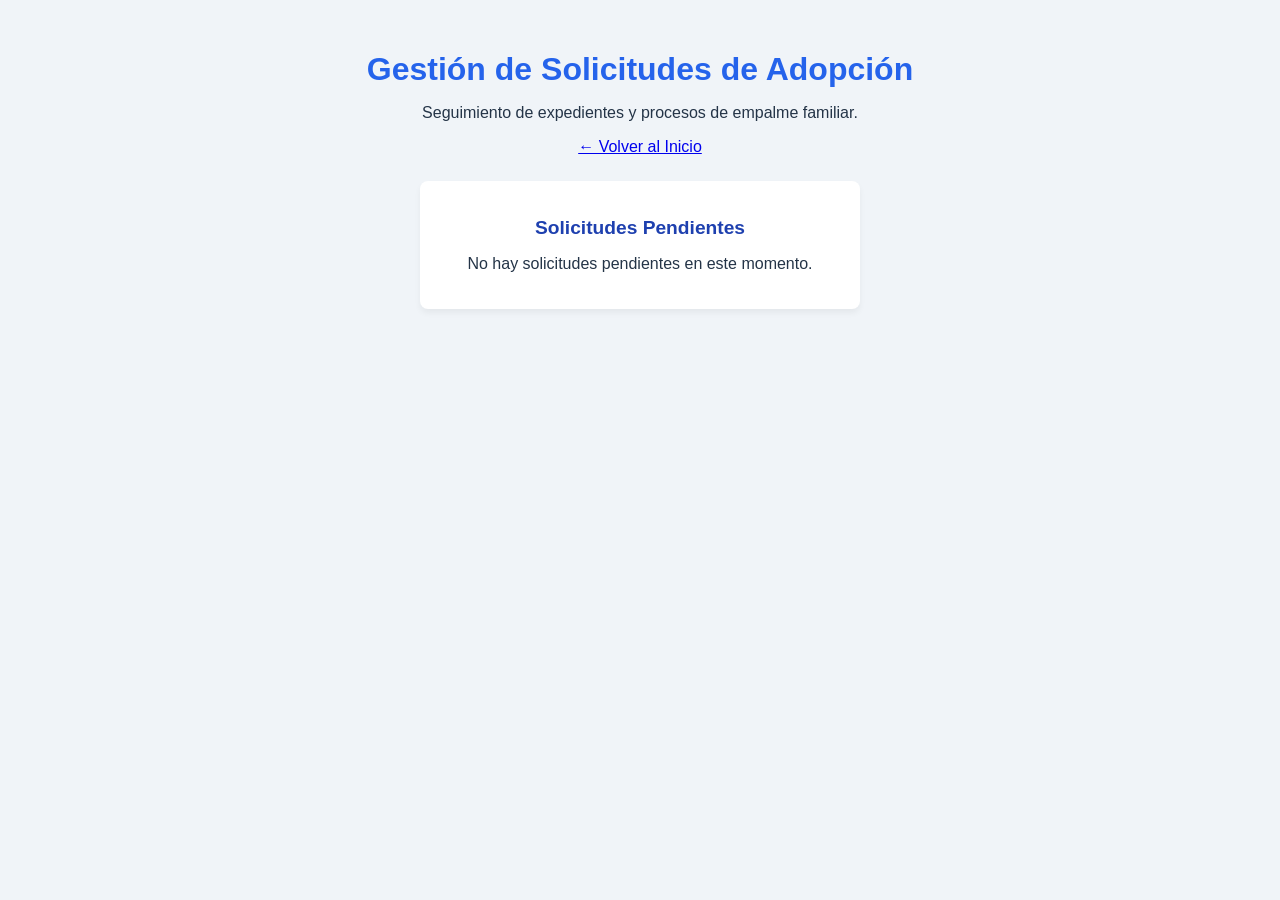
==== adopciones/index.html @ 00e60d77 "Add initial HTML structure for adoption requests page" ====
<!DOCTYPE html>
<html lang="es">
<head>
    <meta charset="UTF-8">
    <meta name="viewport" content="width=device-width, initial-scale=1.0">
    <title>Adopciones - ADOPCION-PERROS</title>
    <link rel="stylesheet" href="../estyle.css">
</head>
<body>
    <header>
        <h1>Gestión de Solicitudes de Adopción</h1>
        <p>Seguimiento de expedientes y procesos de empalme familiar.</p>
        <p><a href="../index.html">← Volver al Inicio</a></p>
    </header>
    <main>
        <section class="form-container">
            <h2>Solicitudes Pendientes</h2>
            <p>No hay solicitudes pendientes en este momento.</p>
        </section>
    </main>
</body>
</html>
---- estyle.css ----
body {
    font-family: 'Segoe UI', Tahoma, Geneva, Verdana, sans-serif;
    background-color: #f0f4f8;
    color: #243447;
    text-align: center;
    padding: 30px;
    margin: 0;
}

header {
    margin-bottom: 25px;
}

h1 {
    color: #2563eb;
    margin-bottom: 5px;
}

h2 {
    color: #1e40af;
    font-size: 1.2rem;
}

.form-container {
    background: white;
    max-width: 400px;
    margin: 0 auto;
    padding: 20px;
    border-radius: 8px;
    box-shadow: 0 4px 6px rgba(0, 0, 0, 0.05);
}

form {
    display: flex;
    flex-direction: column;
    gap: 12px;
}

input {
    padding: 10px;
    border: 1px solid #cbd5e1;
    border-radius: 6px;
    font-size: 0.95rem;
}

button {
    background-color: #2563eb;
    color: white;
    border: none;
    padding: 12px 20px;
    border-radius: 6px;
    cursor: pointer;
    font-weight: 600;
    transition: background-color 0.2s;
}

button:hover {
    background-color: #1d4ed8;
}
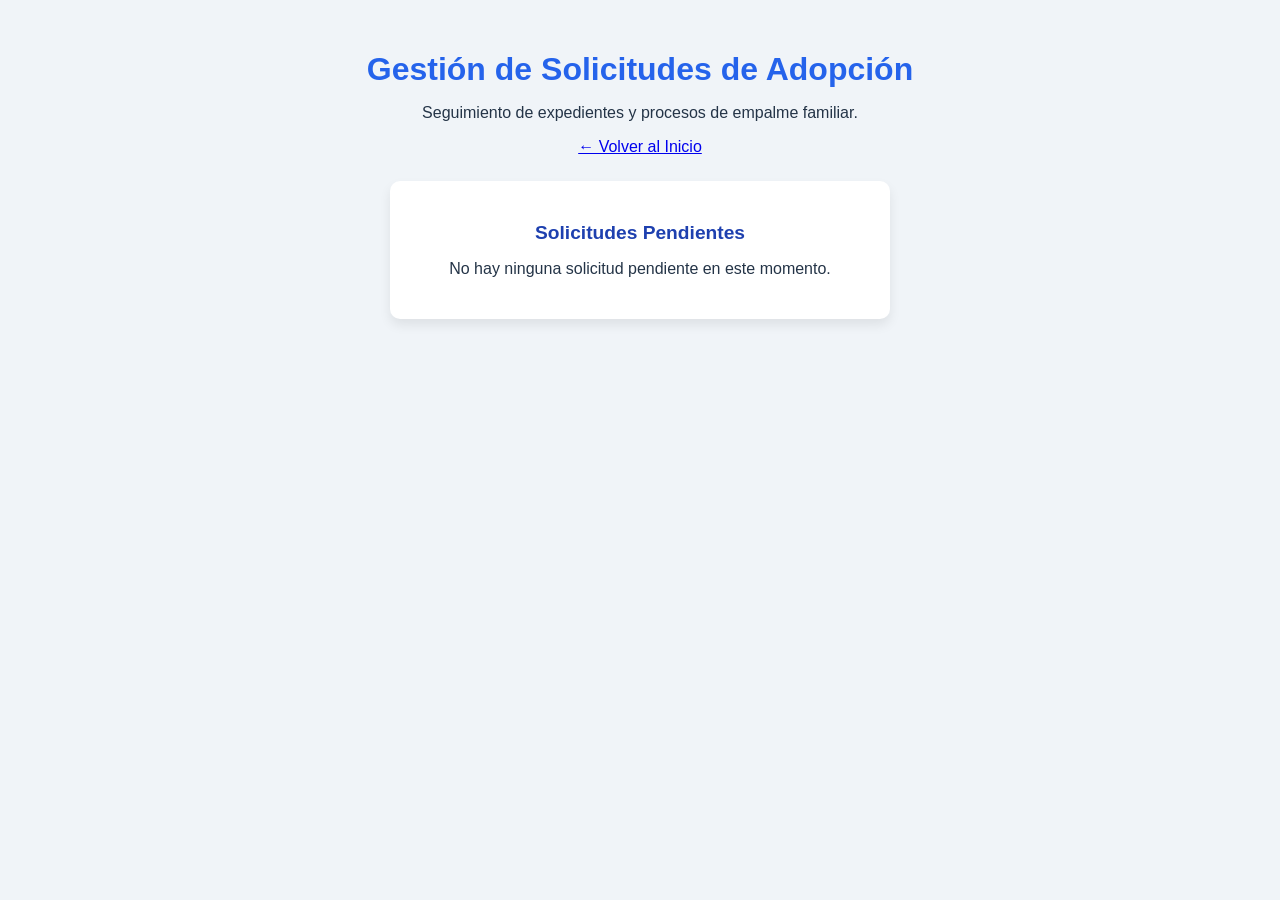
==== commit bd099eae: "Actualiza estructura y diseño HTML del modulo de adopciones" ====
--- a/adopciones/index.html
+++ b/adopciones/index.html
@@ -15,7 +15,7 @@
     <main>
         <section class="form-container">
             <h2>Solicitudes Pendientes</h2>
-            <p>No hay solicitudes pendientes en este momento.</p>
+            <p>No hay ninguna solicitud pendiente en este momento.</p>
         </section>
     </main>
 </body>
--- a/estyle.css
+++ b/estyle.css
@@ -1,10 +1,43 @@
+/* ==========================================================================
+   ESTILOS GLOBALES - ADOPCION-PERROS (Arquitectura Modular ISO 25010)
+   ========================================================================== */
+
+:root {
+    --primary-color: #2563eb;
+    --primary-hover: #1d4ed8;
+    --bg-color: #f0f4f8;
+    --text-color: #243447;
+    --card-bg: #ffffff;
+    --border-color: #cbd5e1;
+    --transition-speed: 0.3s;
+}
+
 body {
     font-family: 'Segoe UI', Tahoma, Geneva, Verdana, sans-serif;
-    background-color: #f0f4f8;
-    color: #243447;
+    background-color: var(--bg-color);
+    color: var(--text-color);
     text-align: center;
     padding: 30px;
     margin: 0;
+    animation: fadeIn var(--transition-speed) ease-in-out;
+}
+
+/* --- ANIMACIONES Y KEYFRAMES (Mejora de Usabilidad) --- */
+@keyframes fadeIn {
+    from {
+        opacity: 0;
+        transform: translateY(-10px);
+    }
+    to {
+        opacity: 1;
+        transform: translateY(0);
+    }
+}
+
+@keyframes pulseGlow {
+    0% { box-shadow: 0 0 0 0 rgba(37, 99, 235, 0.4); }
+    70% { box-shadow: 0 0 0 10px rgba(37, 99, 235, 0); }
+    100% { box-shadow: 0 0 0 0 rgba(37, 99, 235, 0); }
 }
 
 header {
@@ -12,8 +45,9 @@
 }
 
 h1 {
-    color: #2563eb;
+    color: var(--primary-color);
     margin-bottom: 5px;
+    animation: fadeIn 0.5s ease-in-out;
 }
 
 h2 {
@@ -21,39 +55,99 @@
     font-size: 1.2rem;
 }
 
+/* --- NAVEGACIÓN MODULAR REUTILIZABLE --- */
+.main-nav {
+    margin-top: 15px;
+    font-size: 1rem;
+    font-weight: 600;
+}
+
+.main-nav a {
+    color: var(--primary-color);
+    text-decoration: none;
+    margin: 0 8px;
+    transition: color var(--transition-speed), transform var(--transition-speed);
+    display: inline-block;
+}
+
+.main-nav a:hover {
+    color: var(--primary-hover);
+    transform: translateY(-2px);
+    text-decoration: underline;
+}
+
+/* --- CONTENEDORES Y TARJETAS MODULARES --- */
 .form-container {
-    background: white;
-    max-width: 400px;
+    background: var(--card-bg);
+    max-width: 450px;
     margin: 0 auto;
-    padding: 20px;
-    border-radius: 8px;
-    box-shadow: 0 4px 6px rgba(0, 0, 0, 0.05);
+    padding: 25px;
+    border-radius: 10px;
+    box-shadow: 0 6px 12px rgba(0, 0, 0, 0.08);
+    transition: transform var(--transition-speed), box-shadow var(--transition-speed);
+}
+
+.form-container:hover {
+    transform: translateY(-3px);
+    box-shadow: 0 10px 20px rgba(0, 0, 0, 0.12);
 }
 
 form {
     display: flex;
     flex-direction: column;
-    gap: 12px;
+    gap: 14px;
 }
 
 input {
-    padding: 10px;
-    border: 1px solid #cbd5e1;
+    padding: 12px;
+    border: 1px solid var(--border-color);
     border-radius: 6px;
     font-size: 0.95rem;
+    transition: border-color var(--transition-speed), box-shadow var(--transition-speed);
+}
+
+input:focus {
+    outline: none;
+    border-color: var(--primary-color);
+    box-shadow: 0 0 0 3px rgba(37, 99, 235, 0.15);
 }
 
 button {
-    background-color: #2563eb;
+    background-color: var(--primary-color);
     color: white;
     border: none;
     padding: 12px 20px;
     border-radius: 6px;
     cursor: pointer;
     font-weight: 600;
-    transition: background-color 0.2s;
+    transition: background-color var(--transition-speed), transform 0.1s;
 }
 
 button:hover {
-    background-color: #1d4ed8;
-}+    background-color: var(--primary-hover);
+    animation: pulseGlow 1.5s infinite;
+}
+
+button:active {
+    transform: scale(0.98);
+}
+
+/* --- ESTILOS PARA LISTAS MODULARES (Catálogo y reportes futuros) --- */
+ul {
+    list-style: none;
+    padding: 0;
+}
+
+ul li {
+    background: #f8fafc;
+    margin: 8px 0;
+    padding: 10px;
+    border-radius: 6px;
+    border-left: 4px solid var(--primary-color);
+    text-align: left;
+    transition: background var(--transition-speed);
+}
+
+ul li:hover {
+    background: #e2e8f0;
+}
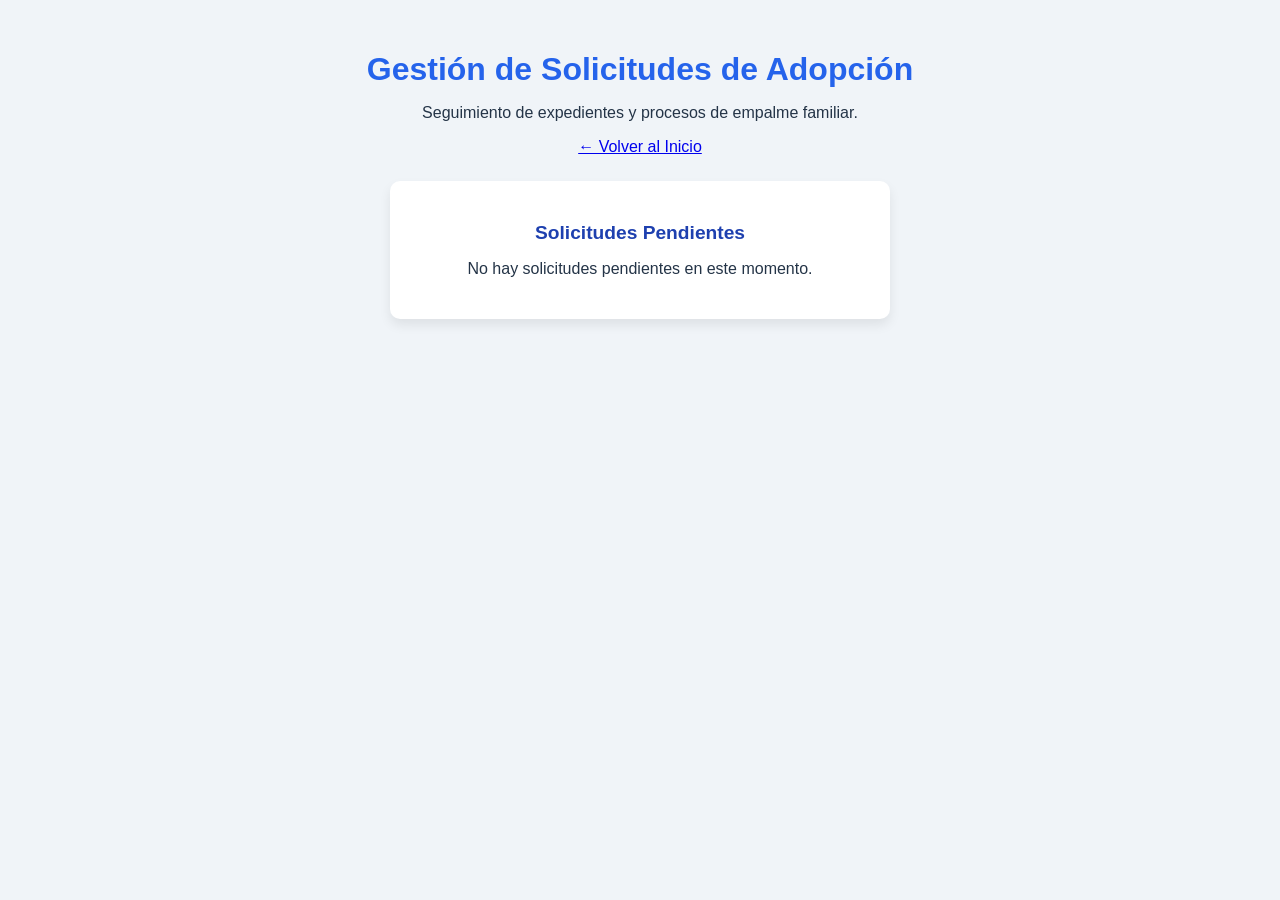
==== commit 803b0b29: "Merge branch 'main' into feature/mejora-modulo-adopciones" ====
--- a/adopciones/index.html
+++ b/adopciones/index.html
@@ -13,10 +13,10 @@
         <p><a href="../index.html">← Volver al Inicio</a></p>
     </header>
     <main>
-        <section class="form-container">
-            <h2>Solicitudes Pendientes</h2>
-            <p>No hay ninguna solicitud pendiente en este momento.</p>
-        </section>
+       <section class="form-container">
+    <h2>Solicitudes Pendientes</h2>
+    <p>No hay solicitudes pendientes en este momento.</p>
+</section>
     </main>
 </body>
 </html>
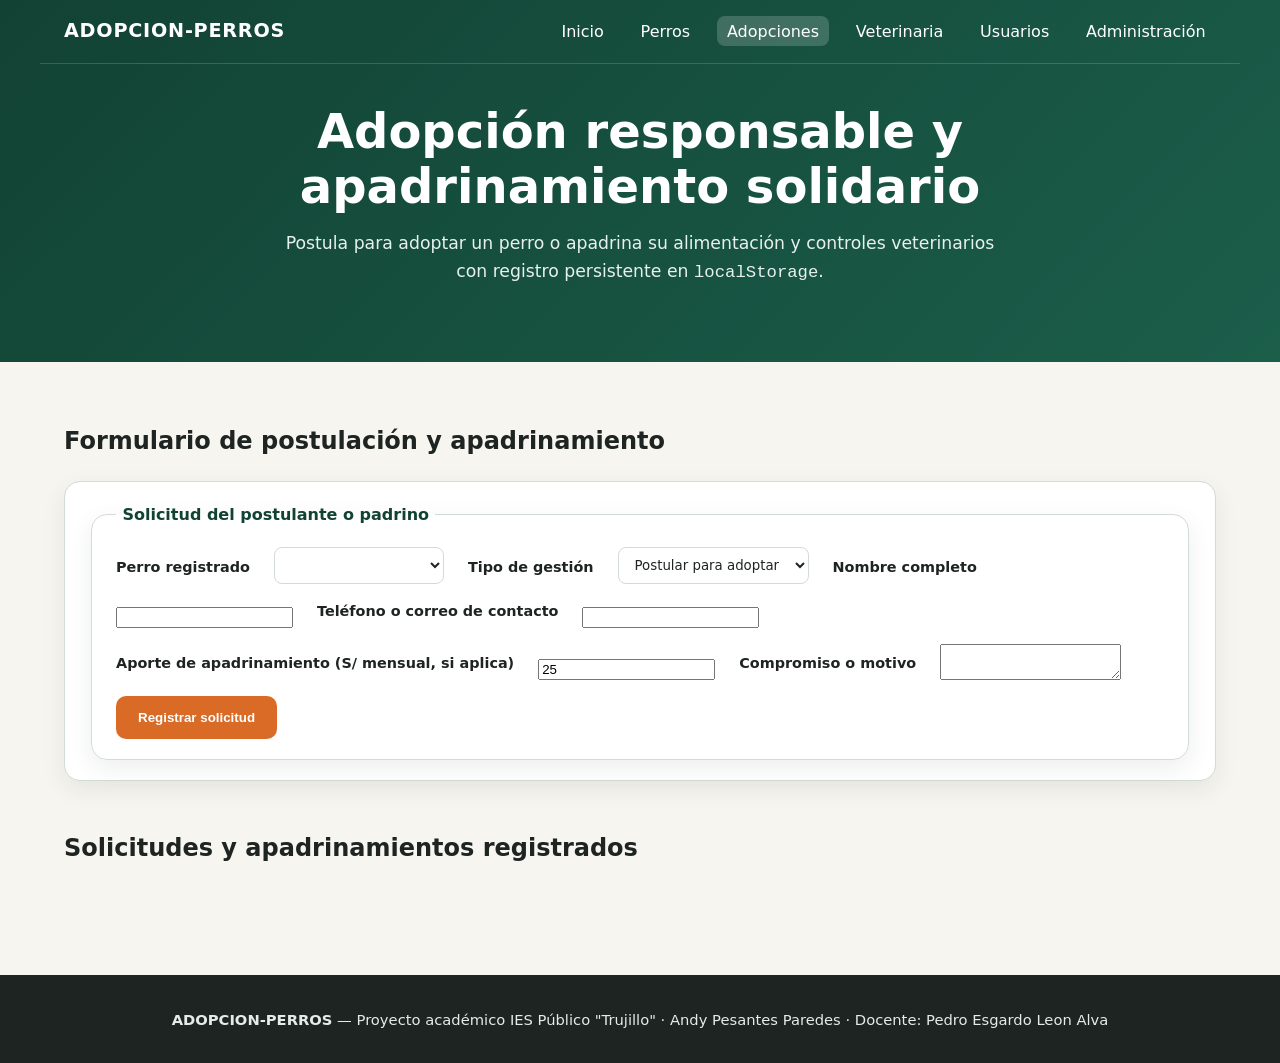
==== commit 6bdfa5ae: "Implementa vista semantica de adopcion y apadrinamiento en adopciones/index.html" ====
--- a/adopciones/index.html
+++ b/adopciones/index.html
@@ -7,16 +7,69 @@
     <link rel="stylesheet" href="../estyle.css">
 </head>
 <body>
-    <header>
-        <h1>Gestión de Solicitudes de Adopción</h1>
-        <p>Seguimiento de expedientes y procesos de empalme familiar.</p>
-        <p><a href="../index.html">← Volver al Inicio</a></p>
-    </header>
-    <main>
-       <section class="form-container">
-    <h2>Solicitudes Pendientes</h2>
-    <p>No hay solicitudes pendientes en este momento.</p>
-</section>
-    </main>
+  <a class="enlace-saltar" href="#contenido-principal">Saltar al contenido principal</a>
+
+  <header class="encabezado-sitio">
+    <nav class="barra-navegacion" aria-label="Navegación principal del portal">
+      <a class="marca-sitio" href="../index.html">ADOPCION-PERROS</a>
+      <ul class="lista-enlaces">
+        <li><a href="../index.html">Inicio</a></li>
+        <li><a href="../perros/index.html">Perros</a></li>
+        <li><a href="index.html" aria-current="page">Adopciones</a></li>
+        <li><a href="../veterinaria/index.html">Veterinaria</a></li>
+        <li><a href="../usuarios/index.html">Usuarios</a></li>
+        <li><a href="../administracion/index.html">Administración</a></li>
+      </ul>
+    </nav>
+
+    <section class="portada-hero" aria-labelledby="titulo-adopciones">
+      <h1 id="titulo-adopciones">Adopción responsable y apadrinamiento solidario</h1>
+      <p>Postula para adoptar un perro o apadrina su alimentación y controles veterinarios con registro persistente en <code>localStorage</code>.</p>
+    </section>
+  </header>
+
+  <main id="contenido-principal">
+    <section class="seccion-filtros" aria-labelledby="titulo-form-adopcion">
+      <h2 id="titulo-form-adopcion">Formulario de postulación y apadrinamiento</h2>
+      <form id="form-adopcion-apadrinamiento" class="grupo-filtros">
+        <fieldset class="grupo-filtros">
+          <legend>Solicitud del postulante o padrino</legend>
+
+          <label for="seleccion-perro-adopcion">Perro registrado</label>
+          <select id="seleccion-perro-adopcion" name="perroId" required></select>
+
+          <label for="tipo-gestion">Tipo de gestión</label>
+          <select id="tipo-gestion" name="tipoGestion" required>
+            <option value="adopcion">Postular para adoptar</option>
+            <option value="apadrinar">Apadrinar can</option>
+          </select>
+
+          <label for="nombre-solicitante">Nombre completo</label>
+          <input id="nombre-solicitante" name="solicitante" type="text" required>
+
+          <label for="contacto-solicitante">Teléfono o correo de contacto</label>
+          <input id="contacto-solicitante" name="contacto" type="text" required>
+
+          <label for="aporte-mensual">Aporte de apadrinamiento (S/ mensual, si aplica)</label>
+          <input id="aporte-mensual" name="aporte" type="number" min="0" step="5" value="25">
+
+          <label for="motivo-gestion">Compromiso o motivo</label>
+          <textarea id="motivo-gestion" name="motivo" rows="2" required></textarea>
+
+          <button class="boton boton-primario" type="submit">Registrar solicitud</button>
+        </fieldset>
+      </form>
+      <p id="mensaje-adopcion" class="estado-catalogo" aria-live="polite"></p>
+    </section>
+
+    <section class="seccion-catalogo" aria-labelledby="titulo-historial-gestiones">
+      <h2 id="titulo-historial-gestiones">Solicitudes y apadrinamientos registrados</h2>
+      <ul id="lista-gestiones-adopcion" class="lista-pasos"></ul>
+    </section>
+  </main>
+
+  <footer class="pie-sitio" aria-label="Pie de página">
+    <p><strong>ADOPCION-PERROS</strong> — Proyecto académico IES Público "Trujillo" · Andy Pesantes Paredes · Docente: Pedro Esgardo Leon Alva</p>
+  </footer>
 </body>
 </html>
--- a/estyle.css
+++ b/estyle.css
@@ -1,153 +1,427 @@
-/* ==========================================================================
-   ESTILOS GLOBALES - ADOPCION-PERROS (Arquitectura Modular ISO 25010)
-   ========================================================================== */
-
 :root {
-    --primary-color: #2563eb;
-    --primary-hover: #1d4ed8;
-    --bg-color: #f0f4f8;
-    --text-color: #243447;
-    --card-bg: #ffffff;
-    --border-color: #cbd5e1;
-    --transition-speed: 0.3s;
+  --color-fondo: #f7f5f0;
+  --color-superficie: #ffffff;
+  --color-superficie-suave: #eef3ef;
+  --color-texto: #1e2421;
+  --color-texto-suave: #4b5550;
+  --color-primario: #1b5e4a;
+  --color-primario-oscuro: #124234;
+  --color-acento: #d96b27;
+  --color-acento-suave: #fff0e5;
+  --color-borde: #d3dbd6;
+  --radio-tarjeta: 16px;
+  --radio-boton: 10px;
+  --sombra-suave: 0 8px 24px rgba(30, 36, 33, 0.08);
+  --sombra-elevada: 0 14px 32px rgba(27, 94, 74, 0.14);
+  --transicion-base: 0.25s ease;
+  --fuente-principal: "Segoe UI", system-ui, -apple-system, sans-serif;
+}
+
+@keyframes aparecer-suave {
+  from {
+    opacity: 0;
+    transform: translateY(12px);
+  }
+  to {
+    opacity: 1;
+    transform: translateY(0);
+  }
+}
+
+@keyframes pulso-sutil {
+  0%, 100% {
+    transform: scale(1);
+  }
+  50% {
+    transform: scale(1.02);
+  }
+}
+
+*,
+*::before,
+*::after {
+  box-sizing: border-box;
+}
+
+html {
+  scroll-behavior: smooth;
 }
 
 body {
-    font-family: 'Segoe UI', Tahoma, Geneva, Verdana, sans-serif;
-    background-color: var(--bg-color);
-    color: var(--text-color);
-    text-align: center;
-    padding: 30px;
-    margin: 0;
-    animation: fadeIn var(--transition-speed) ease-in-out;
-}
-
-/* --- ANIMACIONES Y KEYFRAMES (Mejora de Usabilidad) --- */
-@keyframes fadeIn {
-    from {
-        opacity: 0;
-        transform: translateY(-10px);
-    }
-    to {
-        opacity: 1;
-        transform: translateY(0);
-    }
-}
-
-@keyframes pulseGlow {
-    0% { box-shadow: 0 0 0 0 rgba(37, 99, 235, 0.4); }
-    70% { box-shadow: 0 0 0 10px rgba(37, 99, 235, 0); }
-    100% { box-shadow: 0 0 0 0 rgba(37, 99, 235, 0); }
-}
-
-header {
-    margin-bottom: 25px;
-}
-
-h1 {
-    color: var(--primary-color);
-    margin-bottom: 5px;
-    animation: fadeIn 0.5s ease-in-out;
-}
-
-h2 {
-    color: #1e40af;
-    font-size: 1.2rem;
-}
-
-/* --- NAVEGACIÓN MODULAR REUTILIZABLE --- */
-.main-nav {
-    margin-top: 15px;
-    font-size: 1rem;
-    font-weight: 600;
-}
-
-.main-nav a {
-    color: var(--primary-color);
-    text-decoration: none;
-    margin: 0 8px;
-    transition: color var(--transition-speed), transform var(--transition-speed);
-    display: inline-block;
-}
-
-.main-nav a:hover {
-    color: var(--primary-hover);
-    transform: translateY(-2px);
-    text-decoration: underline;
-}
-
-/* --- CONTENEDORES Y TARJETAS MODULARES --- */
-.form-container {
-    background: var(--card-bg);
-    max-width: 450px;
-    margin: 0 auto;
-    padding: 25px;
-    border-radius: 10px;
-    box-shadow: 0 6px 12px rgba(0, 0, 0, 0.08);
-    transition: transform var(--transition-speed), box-shadow var(--transition-speed);
-}
-
-.form-container:hover {
-    transform: translateY(-3px);
-    box-shadow: 0 10px 20px rgba(0, 0, 0, 0.12);
-}
-
-form {
-    display: flex;
-    flex-direction: column;
-    gap: 14px;
-}
-
-input {
-    padding: 12px;
-    border: 1px solid var(--border-color);
-    border-radius: 6px;
-    font-size: 0.95rem;
-    transition: border-color var(--transition-speed), box-shadow var(--transition-speed);
-}
-
-input:focus {
-    outline: none;
-    border-color: var(--primary-color);
-    box-shadow: 0 0 0 3px rgba(37, 99, 235, 0.15);
-}
-
-button {
-    background-color: var(--primary-color);
-    color: white;
-    border: none;
-    padding: 12px 20px;
-    border-radius: 6px;
-    cursor: pointer;
-    font-weight: 600;
-    transition: background-color var(--transition-speed), transform 0.1s;
-}
-
-button:hover {
-    background-color: var(--primary-hover);
-    animation: pulseGlow 1.5s infinite;
-}
-
-button:active {
-    transform: scale(0.98);
-}
-
-/* --- ESTILOS PARA LISTAS MODULARES (Catálogo y reportes futuros) --- */
-ul {
-    list-style: none;
-    padding: 0;
-}
-
-ul li {
-    background: #f8fafc;
-    margin: 8px 0;
-    padding: 10px;
-    border-radius: 6px;
-    border-left: 4px solid var(--primary-color);
-    text-align: left;
-    transition: background var(--transition-speed);
-}
-
-ul li:hover {
-    background: #e2e8f0;
-}
+  margin: 0;
+  font-family: var(--fuente-principal);
+  background-color: var(--color-fondo);
+  color: var(--color-texto);
+  line-height: 1.6;
+}
+
+.enlace-saltar {
+  position: absolute;
+  left: -9999px;
+  top: 0;
+  background-color: var(--color-primario-oscuro);
+  color: var(--color-superficie);
+  padding: 0.75rem 1.25rem;
+  z-index: 1000;
+  font-weight: 600;
+}
+
+.enlace-saltar:focus {
+  left: 1rem;
+  top: 1rem;
+}
+
+:focus-visible {
+  outline: 3px solid var(--color-acento);
+  outline-offset: 2px;
+}
+
+.encabezado-sitio {
+  background: linear-gradient(135deg, var(--color-primario-oscuro) 0%, var(--color-primario) 100%);
+  color: var(--color-superficie);
+  padding-bottom: 3rem;
+}
+
+.barra-navegacion {
+  max-width: 1200px;
+  margin: 0 auto;
+  padding: 1rem 1.5rem;
+  display: flex;
+  flex-wrap: wrap;
+  align-items: center;
+  justify-content: space-between;
+  gap: 1rem;
+  border-bottom: 1px solid rgba(255, 255, 255, 0.16);
+}
+
+.marca-sitio {
+  color: var(--color-superficie);
+  text-decoration: none;
+  font-weight: 800;
+  font-size: 1.2rem;
+  letter-spacing: 0.04em;
+}
+
+.lista-enlaces {
+  list-style: none;
+  margin: 0;
+  padding: 0;
+  display: flex;
+  flex-wrap: wrap;
+  gap: 1rem;
+}
+
+.lista-enlaces a {
+  color: var(--color-superficie);
+  text-decoration: none;
+  font-weight: 500;
+  padding: 0.35rem 0.65rem;
+  border-radius: 8px;
+  transition: background-color var(--transicion-base);
+}
+
+.lista-enlaces a:hover,
+.lista-enlaces a[aria-current="page"] {
+  background-color: rgba(255, 255, 255, 0.18);
+}
+
+.portada-hero {
+  max-width: 900px;
+  margin: 2.5rem auto 0;
+  padding: 0 1.5rem;
+  text-align: center;
+  animation: aparecer-suave 0.6s ease both;
+}
+
+.portada-hero h1 {
+  margin: 0 0 1rem;
+  font-size: clamp(2rem, 4vw, 3rem);
+  line-height: 1.15;
+}
+
+.portada-hero p {
+  margin: 0 auto 1.75rem;
+  max-width: 720px;
+  font-size: 1.08rem;
+  color: #e7f1ec;
+}
+
+.acciones-portada,
+.acciones-can {
+  list-style: none;
+  margin: 0;
+  padding: 0;
+  display: flex;
+  flex-wrap: wrap;
+  justify-content: center;
+  gap: 0.9rem;
+}
+
+.boton {
+  display: inline-block;
+  text-decoration: none;
+  font-weight: 600;
+  padding: 0.75rem 1.25rem;
+  border-radius: var(--radio-boton);
+  border: 2px solid transparent;
+  cursor: pointer;
+  transition: transform var(--transicion-base), background-color var(--transicion-base), box-shadow var(--transicion-base);
+}
+
+.boton:hover {
+  transform: translateY(-2px);
+}
+
+.boton-primario {
+  background-color: var(--color-acento);
+  color: var(--color-superficie);
+}
+
+.boton-primario:hover {
+  background-color: #bd5819;
+  box-shadow: var(--sombra-suave);
+}
+
+.boton-secundario {
+  background-color: var(--color-superficie);
+  color: var(--color-primario-oscuro);
+  border-color: var(--color-primario);
+}
+
+.boton-secundario:hover {
+  background-color: var(--color-superficie-suave);
+}
+
+main {
+  max-width: 1200px;
+  margin: 0 auto;
+  padding: 2.5rem 1.5rem;
+}
+
+.seccion-filtros,
+.seccion-catalogo,
+.seccion-proceso,
+.seccion-impacto {
+  margin-bottom: 3rem;
+}
+
+.grupo-filtros {
+  background-color: var(--color-superficie);
+  border: 1px solid var(--color-borde);
+  border-radius: var(--radio-tarjeta);
+  padding: 1.25rem 1.5rem;
+  box-shadow: var(--sombra-suave);
+  display: flex;
+  flex-wrap: wrap;
+  align-items: end;
+  gap: 1rem 1.5rem;
+}
+
+.grupo-filtros legend {
+  font-weight: 700;
+  color: var(--color-primario-oscuro);
+  padding: 0 0.4rem;
+}
+
+.grupo-filtros label {
+  display: block;
+  font-size: 0.9rem;
+  font-weight: 600;
+  margin-bottom: 0.3rem;
+}
+
+.grupo-filtros select {
+  min-width: 170px;
+  padding: 0.55rem 0.75rem;
+  border-radius: 8px;
+  border: 1px solid var(--color-borde);
+  background-color: var(--color-superficie);
+  color: var(--color-texto);
+  font-family: inherit;
+}
+
+.estado-catalogo {
+  color: var(--color-texto-suave);
+  font-weight: 500;
+}
+
+.grilla-canes {
+  list-style: none;
+  margin: 1.5rem 0 0;
+  padding: 0;
+  display: grid;
+  grid-template-columns: repeat(auto-fit, minmax(290px, 1fr));
+  gap: 1.75rem;
+}
+
+.tarjeta-can {
+  background-color: var(--color-superficie);
+  border: 1px solid var(--color-borde);
+  border-radius: var(--radio-tarjeta);
+  overflow: hidden;
+  box-shadow: var(--sombra-suave);
+  display: flex;
+  flex-direction: column;
+  height: 100%;
+  animation: aparecer-suave 0.5s ease both;
+  transition: transform var(--transicion-base), box-shadow var(--transicion-base);
+}
+
+.tarjeta-can:hover {
+  transform: translateY(-4px);
+  box-shadow: var(--sombra-elevada);
+}
+
+.media-can {
+  margin: 0;
+  background-color: var(--color-superficie-suave);
+}
+
+.media-can img {
+  display: block;
+  width: 100%;
+  height: 210px;
+  object-fit: cover;
+}
+
+.media-can figcaption {
+  font-size: 0.82rem;
+  color: var(--color-texto-suave);
+  padding: 0.5rem 1rem;
+  border-bottom: 1px solid var(--color-borde);
+}
+
+.cabecera-can {
+  padding: 1rem 1.25rem 0.25rem;
+}
+
+.cabecera-can h3 {
+  margin: 0;
+  font-size: 1.35rem;
+  color: var(--color-primario-oscuro);
+}
+
+.etiqueta-estado {
+  display: inline-block;
+  margin: 0.45rem 0 0;
+  padding: 0.25rem 0.65rem;
+  border-radius: 999px;
+  background-color: var(--color-acento-suave);
+  color: var(--color-acento);
+  font-size: 0.82rem;
+  font-weight: 700;
+  animation: pulso-sutil 4s infinite ease-in-out;
+}
+
+.ficha-can {
+  margin: 0.75rem 1.25rem;
+  display: grid;
+  grid-template-columns: auto 1fr;
+  gap: 0.35rem 0.85rem;
+  font-size: 0.92rem;
+}
+
+.ficha-can dt {
+  font-weight: 700;
+  color: var(--color-texto-suave);
+}
+
+.ficha-can dd {
+  margin: 0;
+}
+
+.historia-can {
+  margin: 0.5rem 1.25rem 1.25rem;
+  color: var(--color-texto);
+  font-style: italic;
+  flex-grow: 1;
+}
+
+.acciones-can {
+  padding: 0 1.25rem 1.35rem;
+  justify-content: flex-start;
+}
+
+.enlace-catalogo-completo {
+  margin-top: 2rem;
+  text-align: center;
+}
+
+.lista-pasos {
+  list-style: none;
+  margin: 1.25rem 0 0;
+  padding: 0;
+  display: grid;
+  grid-template-columns: repeat(auto-fit, minmax(240px, 1fr));
+  gap: 1.25rem;
+}
+
+.lista-pasos li {
+  background-color: var(--color-superficie);
+  border-left: 4px solid var(--color-primario);
+  border-radius: var(--radio-boton);
+  padding: 1.15rem 1.25rem;
+  box-shadow: var(--sombra-suave);
+}
+
+.lista-pasos h3 {
+  margin: 0 0 0.4rem;
+  color: var(--color-primario-oscuro);
+}
+
+.seccion-impacto {
+  background-color: var(--color-superficie-suave);
+  border: 1px solid var(--color-borde);
+  border-radius: var(--radio-tarjeta);
+  padding: 1.75rem;
+}
+
+.metricas-impacto {
+  margin: 1.25rem 0 0;
+  display: grid;
+  grid-template-columns: repeat(auto-fit, minmax(190px, 1fr));
+  gap: 1rem;
+}
+
+.metricas-impacto dt {
+  font-size: 0.9rem;
+  color: var(--color-texto-suave);
+  font-weight: 600;
+}
+
+.metricas-impacto dd {
+  margin: 0.2rem 0 0;
+  font-size: 1.8rem;
+  font-weight: 800;
+  color: var(--color-primario-oscuro);
+}
+
+.pie-sitio {
+  background-color: var(--color-texto);
+  color: #e6ebe8;
+  text-align: center;
+  padding: 1.75rem 1.5rem;
+  font-size: 0.92rem;
+}
+
+.pie-sitio p {
+  margin: 0.3rem 0;
+}
+
+.oculto {
+  display: none;
+}
+
+@media (prefers-reduced-motion: reduce) {
+  html {
+    scroll-behavior: auto;
+  }
+
+  *,
+  *::before,
+  *::after {
+    animation-duration: 0.01ms !important;
+    animation-iteration-count: 1 !important;
+    transition-duration: 0.01ms !important;
+  }
+}
